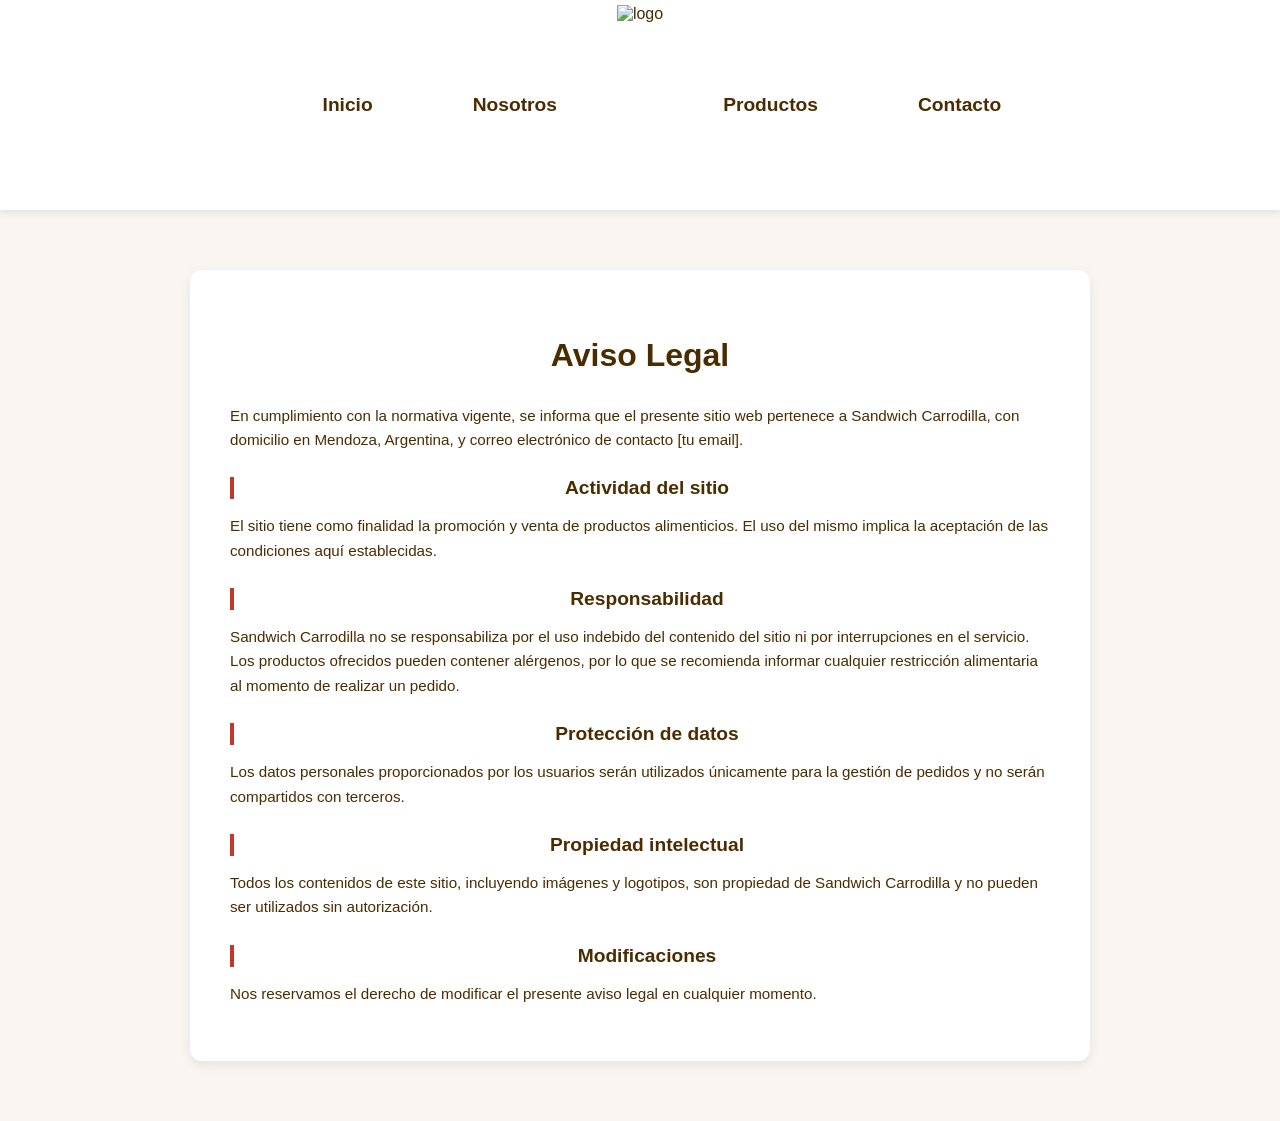
==== pag/avisolegal.html @ 3cab7f0f "Primer commit limpio" ====
<!DOCTYPE html>
<html lang="es">
<head>
    <meta charset="UTF-8">
    <meta name="viewport" content="width=device-width, initial-scale=1.0">
    <title>Aviso legal</title>
    <link rel="stylesheet" href="../css/styles.css">
</head>
<body>
<nav class="navbar">
  
  <!-- links izquierda -->
  <div class="nav-links left">
    <a href="../index.html#inicio">Inicio</a>
    <a href="../index.html#nosotros">Nosotros</a>

    
  </div>

  <!-- logo -->
  <div class="logo">
    <img src="../img/logocarrodilla.png" alt="logo">
  </div>

  <!-- links derecha -->
  <div class="nav-links right">
    <a href="../index.html#productos">Productos</a>
    <a href="../index.html#contacto">Contacto</a>
  </div>

</nav>
<section class="aviso-legal">
  <div class="container">

    <h1>Aviso Legal</h1>

    <p>
      En cumplimiento con la normativa vigente, se informa que el presente sitio web pertenece a Sandwich Carrodilla, con domicilio en Mendoza, Argentina, y correo electrónico de contacto [tu email].
    </p>

    <h2>Actividad del sitio</h2>
    <p>
      El sitio tiene como finalidad la promoción y venta de productos alimenticios. El uso del mismo implica la aceptación de las condiciones aquí establecidas.
    </p>

    <h2>Responsabilidad</h2>
    <p>
      Sandwich Carrodilla no se responsabiliza por el uso indebido del contenido del sitio ni por interrupciones en el servicio. Los productos ofrecidos pueden contener alérgenos, por lo que se recomienda informar cualquier restricción alimentaria al momento de realizar un pedido.
    </p>

    <h2>Protección de datos</h2>
    <p>
      Los datos personales proporcionados por los usuarios serán utilizados únicamente para la gestión de pedidos y no serán compartidos con terceros.
    </p>

    <h2>Propiedad intelectual</h2>
    <p>
      Todos los contenidos de este sitio, incluyendo imágenes y logotipos, son propiedad de Sandwich Carrodilla y no pueden ser utilizados sin autorización.
    </p>

    <h2>Modificaciones</h2>
    <p>
      Nos reservamos el derecho de modificar el presente aviso legal en cualquier momento.
    </p>

  </div>
</section>

</body>
</html>
---- css/styles.css ----
/* RESET */
* {
  box-sizing: border-box;
}

html, body {
  margin: 0;
  padding: 0;
}

/* BASE */
body {
  font-family: 'Poppins', sans-serif;
  background-color: #fffdf9;
  color: #333;
  scroll-behavior: smooth;
}

h2 {
  text-align: center;
  margin-bottom: 20px;
}

section {
  padding: 60px 20px;
}

/* === NAVBAR === */

.navbar {
  background-color: white;
  color: #4a2c00;
  display: grid;
  grid-template-columns: 1fr auto 1fr;
  align-items: center;
  padding: 5px 20px;
  position: sticky;
  top: 0;
  z-index: 100;
  box-shadow: 0 2px 8px rgba(0,0,0,0.1);
}

/* logo centrado */
.logo {
  display: flex;
  justify-content: center;
  padding: 0px 60px 0px 60px;
}

.logo img {
  height: 200px; /* 👈 un poco más grande */
}

/* links generales */
.nav-links {
  display: flex;
  gap: 100px;
}

/* izquierda */
.nav-links.left {
  justify-content: flex-end;
}

/* derecha */
.nav-links.right {
  justify-content: flex-start;
}

/* === ENLACES === */
.nav-links a {
  color: #4a2c00;
  font-size: larger;
  font-weight: 800;
  text-decoration: none;
  transition: color 0.3s;
}

.nav-links a:hover {
  color: #c23b22;
}

/* SCROLL FIX */
section {
  scroll-margin-top: 100px;
}

/* === RESPONSIVE === */
@media (max-width: 768px) {
  .navbar {
    flex-direction: column; /* Logo arriba, links abajo */
    align-items: flex-start;
    padding: 15px 20px;
  }

  .navbar ul {
    flex-direction: column;
    position: absolute;
    top: 70px;
    right: 0;
    background-color: #f3e0c0;
    width: 200px;
    padding: 15px;
    display: none; /* luego puedes controlar esto con JS si haces menú hamburguesa */
  }
}

/* HERO */
.hero {
  height: 90vh;
  background: url(../img/hero2.png)  center/cover;
  display: flex;
  align-items: center;
  justify-content: center;
  color: white;
  text-align: center;
}

.hero-content {
  background: rgba(0,0,0,0.6);
  padding: 20px;
  border-radius: 10px;
}

.hero-btn {
  display: inline-block;
  margin-top: 15px;
  padding: 10px 20px;
  background: #c23b22;
  color: white;
  text-decoration: none;
  border-radius: 5px;
  transition: color 0.3s;
}

.hero-btn:hover {
  color: #b99892;
}

/* NOSOTROS */
.nosotros {
  padding: 80px 20px;
}

.nosotros-titulo {
  text-align: center;
  font-size: 32px;
  margin-bottom: 40px;
}

.nosotros-container {
  max-width: 1100px;
  margin: auto;
  display: flex;
  align-items: center;
  gap: 40px;
}

.nosotros-texto {
  flex: 1;
  font-size: 18px;
  line-height: 1.6;
  color: #444;
}

.nosotros-galeria {
  flex: 1;
  display: grid;
  grid-template-columns: repeat(2, 1fr);
  gap: 15px;
}

.nosotros-galeria img {
  width: 100%;
  height: 200px;
  object-fit: cover;
  border-radius: 10px;
  box-shadow: 0 6px 15px rgba(0,0,0,0.1);
}


/* PRODUCTOS */
.productos {
  background: #f5f5f5;
  text-align: center;
}

.productos-grid {
  display: grid;
  grid-template-columns: repeat(4, 1fr);
  gap: 40px;
  align-items: stretch;
}

.producto-card {
  background: white;
  padding: 15px;
  border-radius: 10px;

  display: flex;
  flex-direction: column;
  justify-content: space-between;
}

.producto-card img {
  width: 100%;
  height: 180px;
  object-fit: cover;
  border-radius: 10px;
}

.precio {
  font-weight: bold;
  margin: 10px 0;
}

.asterisco {
  font-size: 0.8em;
  vertical-align: super;
}

.nota-precios {
  font-size: 13px;
  color: #777;
  margin-top: 15px;
  text-align: center;
}

/* BOTÓN WHATSAPP */
.btn-wsp {
  display: inline-block;
  background: #c23b22;
  color: white;
  padding: 10px;
  border-radius: 5px;
  text-decoration: none;

  margin-top: auto;
}

.btn-wsp :hover {
  color: #b99892;
}


/* CONTACTO */
.contacto {
  text-align: center;
  background: #fff4ec;
}

.contacto a {
  display: inline-block;
  margin-top: 15px;
  background: #c23b22;
  color: white;
  padding: 12px 20px;
  border-radius: 8px;
  text-decoration: none;
}

/* LOGIN (adaptado del React) */
.login-box {
  text-align: center;
  margin: 40px 0;
}

.login-box input {
  display: block;
  margin: 10px auto;
  padding: 10px;
  width: 250px;
}

.login-box button {
  background-color: #c23b22;
  color: white;
  border: none;
  padding: 10px 20px;
  border-radius: 8px;
  cursor: pointer;
}

/* FOOTER */
footer {
  background-color: #222;
  color: #fff;
  padding: 40px 20px 20px;
  margin-top: 40px;
}

/* CONTENEDOR PRINCIPAL */
.footer-contenido {
  max-width: 1200px;
  margin: auto;

  display: grid;
  grid-template-columns: repeat(3, 1fr);
  gap: 40px;
}

/* TÍTULOS */
footer h3 {
  margin-bottom: 15px;
  font-size: 18px;
}

/* LINKS */
footer a {
  display: block;
  color: #ccc;
  text-decoration: none;
  margin-bottom: 10px;
  transition: 0.3s;
}

footer a:hover {
  color: #fff;
}

/* WHATSAPP (lo destacamos un poco) */
.informacion a[href*="wa.me"] {
  background: #25D366;
  color: white;
  padding: 8px 12px;
  border-radius: 6px;
  margin-top: 10px;
  display: inline-block;
}

.informacion a[href*="wa.me"]:hover {
  background: #1ebe5d;
}

/* INSTAGRAM */
.seguinos img {
  width: 35px;
  transition: transform 0.3s;
}

.seguinos img:hover {
  transform: scale(1.1);
}

/* AVISO LEGAL */

.aviso-legal {
  background-color: #f9f6f1;
  padding: 60px 20px;
  color: #4a2c00;
}

.aviso-legal .container {
  max-width: 900px;
  margin: 0 auto;
  background-color: #ffffff;
  padding: 40px;
  border-radius: 12px;
  box-shadow: 0 4px 12px rgba(0,0,0,0.08);
}

/* título principal */
.aviso-legal h1 {
  text-align: center;
  margin-bottom: 30px;
  font-size: 2rem;
}

/* subtítulos */
.aviso-legal h2 {
  margin-top: 25px;
  margin-bottom: 10px;
  font-size: 1.2rem;
  border-left: 4px solid #c0392b;
  padding-left: 10px;
}

/* texto */
.aviso-legal p {
  line-height: 1.6;
  margin-bottom: 15px;
  font-size: 0.95rem;
}

/* MAPA */
.ubicacion iframe {
  width: 100%;
  height: 200px;
  border-radius: 10px;
}

/* COPYRIGHT */
footer p {
  text-align: center;
  margin-top: 30px;
  font-size: 14px;
  color: #aaa;
}

/* COPYRIGHT */
footer p {
  text-align: center;
  margin-top: 30px;
  font-size: 14px;
  color: #aaa;
}

@media (max-width: 768px) {
  footer > div {
    grid-template-columns: 1fr;
    text-align: center;
  }

  .seguinos img {
    margin: auto;
  }
}
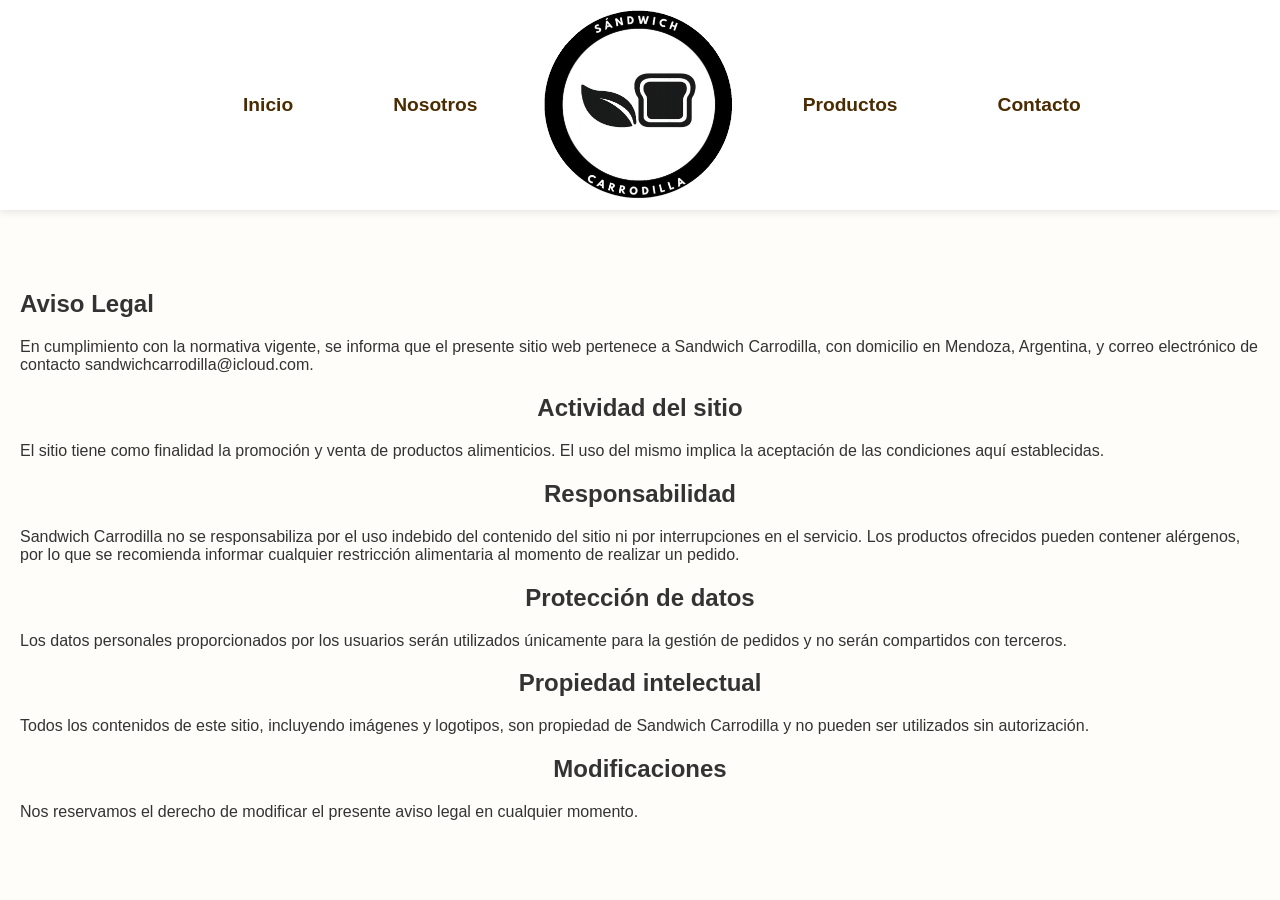
==== commit 38c23f07: "correo aviso legal" ====
--- a/pag/avisolegal.html
+++ b/pag/avisolegal.html
@@ -35,7 +35,7 @@
     <h1>Aviso Legal</h1>
 
     <p>
-      En cumplimiento con la normativa vigente, se informa que el presente sitio web pertenece a Sandwich Carrodilla, con domicilio en Mendoza, Argentina, y correo electrónico de contacto [tu email].
+      En cumplimiento con la normativa vigente, se informa que el presente sitio web pertenece a Sandwich Carrodilla, con domicilio en Mendoza, Argentina, y correo electrónico de contacto sandwichcarrodilla@icloud.com.
     </p>
 
     <h2>Actividad del sitio</h2>
--- a/css/styles.css
+++ b/css/styles.css
@@ -1,4 +1,6 @@
-/* RESET */
+/* =========================
+   RESET
+========================= */
 * {
   box-sizing: border-box;
 }
@@ -8,7 +10,9 @@
   padding: 0;
 }
 
-/* BASE */
+/* =========================
+   BASE
+========================= */
 body {
   font-family: 'Poppins', sans-serif;
   background-color: #fffdf9;
@@ -23,10 +27,12 @@
 
 section {
   padding: 60px 20px;
-}
-
-/* === NAVBAR === */
-
+  scroll-margin-top: 100px;
+}
+
+/* =========================
+   NAVBAR
+========================= */
 .navbar {
   background-color: white;
   color: #4a2c00;
@@ -40,75 +46,46 @@
   box-shadow: 0 2px 8px rgba(0,0,0,0.1);
 }
 
-/* logo centrado */
 .logo {
   display: flex;
   justify-content: center;
-  padding: 0px 60px 0px 60px;
+  padding: 0 60px;
 }
 
 .logo img {
-  height: 200px; /* 👈 un poco más grande */
-}
-
-/* links generales */
+  height: 200px;
+}
+
 .nav-links {
   display: flex;
   gap: 100px;
 }
 
-/* izquierda */
 .nav-links.left {
   justify-content: flex-end;
 }
 
-/* derecha */
 .nav-links.right {
   justify-content: flex-start;
 }
 
-/* === ENLACES === */
 .nav-links a {
   color: #4a2c00;
   font-size: larger;
   font-weight: 800;
   text-decoration: none;
-  transition: color 0.3s;
 }
 
 .nav-links a:hover {
   color: #c23b22;
 }
 
-/* SCROLL FIX */
-section {
-  scroll-margin-top: 100px;
-}
-
-/* === RESPONSIVE === */
-@media (max-width: 768px) {
-  .navbar {
-    flex-direction: column; /* Logo arriba, links abajo */
-    align-items: flex-start;
-    padding: 15px 20px;
-  }
-
-  .navbar ul {
-    flex-direction: column;
-    position: absolute;
-    top: 70px;
-    right: 0;
-    background-color: #f3e0c0;
-    width: 200px;
-    padding: 15px;
-    display: none; /* luego puedes controlar esto con JS si haces menú hamburguesa */
-  }
-}
-
-/* HERO */
+/* =========================
+   HERO
+========================= */
 .hero {
   height: 90vh;
-  background: url(../img/hero2.png)  center/cover;
+  background: url(../img/nuevohero1.png) center/cover;
   display: flex;
   align-items: center;
   justify-content: center;
@@ -130,24 +107,15 @@
   color: white;
   text-decoration: none;
   border-radius: 5px;
-  transition: color 0.3s;
 }
 
 .hero-btn:hover {
   color: #b99892;
 }
 
-/* NOSOTROS */
-.nosotros {
-  padding: 80px 20px;
-}
-
-.nosotros-titulo {
-  text-align: center;
-  font-size: 32px;
-  margin-bottom: 40px;
-}
-
+/* =========================
+   NOSOTROS
+========================= */
 .nosotros-container {
   max-width: 1100px;
   margin: auto;
@@ -160,7 +128,6 @@
   flex: 1;
   font-size: 18px;
   line-height: 1.6;
-  color: #444;
 }
 
 .nosotros-galeria {
@@ -175,11 +142,11 @@
   height: 200px;
   object-fit: cover;
   border-radius: 10px;
-  box-shadow: 0 6px 15px rgba(0,0,0,0.1);
-}
-
-
-/* PRODUCTOS */
+}
+
+/* =========================
+   PRODUCTOS
+========================= */
 .productos {
   background: #f5f5f5;
   text-align: center;
@@ -189,44 +156,23 @@
   display: grid;
   grid-template-columns: repeat(4, 1fr);
   gap: 40px;
-  align-items: stretch;
 }
 
 .producto-card {
   background: white;
   padding: 15px;
   border-radius: 10px;
-
   display: flex;
   flex-direction: column;
-  justify-content: space-between;
 }
 
 .producto-card img {
   width: 100%;
-  height: 180px;
+  height: 350px;
   object-fit: cover;
   border-radius: 10px;
 }
 
-.precio {
-  font-weight: bold;
-  margin: 10px 0;
-}
-
-.asterisco {
-  font-size: 0.8em;
-  vertical-align: super;
-}
-
-.nota-precios {
-  font-size: 13px;
-  color: #777;
-  margin-top: 15px;
-  text-align: center;
-}
-
-/* BOTÓN WHATSAPP */
 .btn-wsp {
   display: inline-block;
   background: #c23b22;
@@ -234,16 +180,16 @@
   padding: 10px;
   border-radius: 5px;
   text-decoration: none;
-
   margin-top: auto;
 }
 
-.btn-wsp :hover {
+.btn-wsp:hover {
   color: #b99892;
 }
 
-
-/* CONTACTO */
+/* =========================
+   CONTACTO
+========================= */
 .contacto {
   text-align: center;
   background: #fff4ec;
@@ -259,159 +205,164 @@
   text-decoration: none;
 }
 
-/* LOGIN (adaptado del React) */
-.login-box {
-  text-align: center;
-  margin: 40px 0;
-}
-
-.login-box input {
-  display: block;
-  margin: 10px auto;
-  padding: 10px;
-  width: 250px;
-}
-
-.login-box button {
-  background-color: #c23b22;
-  color: white;
-  border: none;
-  padding: 10px 20px;
-  border-radius: 8px;
-  cursor: pointer;
-}
-
-/* FOOTER */
+/* =========================
+   FOOTER
+========================= */
 footer {
   background-color: #222;
   color: #fff;
-  padding: 40px 20px 20px;
-  margin-top: 40px;
-}
-
-/* CONTENEDOR PRINCIPAL */
+  padding: 40px 20px;
+  overflow: hidden;
+}
+
 .footer-contenido {
   max-width: 1200px;
   margin: auto;
-
   display: grid;
   grid-template-columns: repeat(3, 1fr);
   gap: 40px;
 }
 
-/* TÍTULOS */
-footer h3 {
-  margin-bottom: 15px;
-  font-size: 18px;
-}
-
-/* LINKS */
 footer a {
-  display: block;
   color: #ccc;
   text-decoration: none;
-  margin-bottom: 10px;
-  transition: 0.3s;
 }
 
 footer a:hover {
   color: #fff;
 }
 
-/* WHATSAPP (lo destacamos un poco) */
-.informacion a[href*="wa.me"] {
-  background: #25D366;
-  color: white;
-  padding: 8px 12px;
-  border-radius: 6px;
-  margin-top: 10px;
+.seguinos img {
+  width: 40px;
   display: inline-block;
-}
-
-.informacion a[href*="wa.me"]:hover {
-  background: #1ebe5d;
-}
-
-/* INSTAGRAM */
-.seguinos img {
-  width: 35px;
-  transition: transform 0.3s;
-}
-
-.seguinos img:hover {
-  transform: scale(1.1);
-}
-
-/* AVISO LEGAL */
-
-.aviso-legal {
-  background-color: #f9f6f1;
-  padding: 60px 20px;
-  color: #4a2c00;
-}
-
-.aviso-legal .container {
-  max-width: 900px;
-  margin: 0 auto;
-  background-color: #ffffff;
-  padding: 40px;
-  border-radius: 12px;
-  box-shadow: 0 4px 12px rgba(0,0,0,0.08);
-}
-
-/* título principal */
-.aviso-legal h1 {
-  text-align: center;
-  margin-bottom: 30px;
-  font-size: 2rem;
-}
-
-/* subtítulos */
-.aviso-legal h2 {
-  margin-top: 25px;
-  margin-bottom: 10px;
-  font-size: 1.2rem;
-  border-left: 4px solid #c0392b;
-  padding-left: 10px;
-}
-
-/* texto */
-.aviso-legal p {
-  line-height: 1.6;
-  margin-bottom: 15px;
-  font-size: 0.95rem;
-}
-
-/* MAPA */
+  margin: 10px auto;
+}
+
 .ubicacion iframe {
   width: 100%;
-  height: 200px;
-  border-radius: 10px;
-}
-
-/* COPYRIGHT */
-footer p {
-  text-align: center;
-  margin-top: 30px;
-  font-size: 14px;
-  color: #aaa;
-}
-
-/* COPYRIGHT */
-footer p {
-  text-align: center;
-  margin-top: 30px;
-  font-size: 14px;
-  color: #aaa;
-}
-
+  height: 180px;
+  border-radius: 10px;
+}
+
+/* =========================
+   MENU MOBILE
+========================= */
+.menu-toggle {
+  display: none;
+  font-size: 28px;
+  background: none;
+  border: none;
+  cursor: pointer;
+}
+
+.nav-mobile {
+  display: none;
+}
+
+.nav-mobile a {
+  color: #4a2c00;
+  font-weight: 800;
+  text-decoration: none;
+}
+
+.nav-mobile a:hover {
+  color: #c23b22;
+}
+
+/* =========================
+   RESPONSIVE
+========================= */
 @media (max-width: 768px) {
-  footer > div {
+
+  /* NAVBAR */
+  .navbar {
+    display: flex;
+    flex-direction: column;
+    align-items: center;
+    position: relative;
+  }
+
+  .logo {
+    padding: 0;
+  }
+
+  .logo img {
+    height: 80px;
+  }
+
+  .menu-toggle {
+    display: block;
+    position: absolute;
+    right: 20px;
+    top: 15px;
+    z-index: 200;
+  }
+
+  .nav-links {
+    display: none;
+  }
+
+  .nav-mobile {
+    display: none;
+    flex-direction: column;
+    background: white;
+    position: absolute;
+    top: 100%;
+    left: 0;
+    width: 100%;
+    padding: 20px;
+    gap: 15px;
+    text-align: center;
+  }
+
+  .nav-mobile.active {
+    display: flex;
+  }
+
+  /* HERO */
+  .hero {
+    height: 60vh;
+    padding: 20px;
+  }
+
+  /* NOSOTROS */
+  .nosotros-container {
+    flex-direction: column;
+  }
+
+  .nosotros-galeria img {
+    height: 140px;
+  }
+
+  /* PRODUCTOS */
+  .productos-grid {
+    grid-template-columns: 1fr;
+    gap: 20px;
+  }
+
+  .producto-card img {
+    height: auto;        
+    max-height: 250px;   
+    object-fit: contain; 
+  }
+
+  .btn-wsp {
+    width: 100%;
+    text-align: center;
+  }
+
+  /* FOOTER */
+  .footer-contenido {
     grid-template-columns: 1fr;
     text-align: center;
-  }
-
-  .seguinos img {
-    margin: auto;
+    gap: 25px;
+  }
+
+  footer a {
+    font-size: 90%;
+  }
+
+  .ubicacion iframe {
+    width: 80%;
   }
 }
